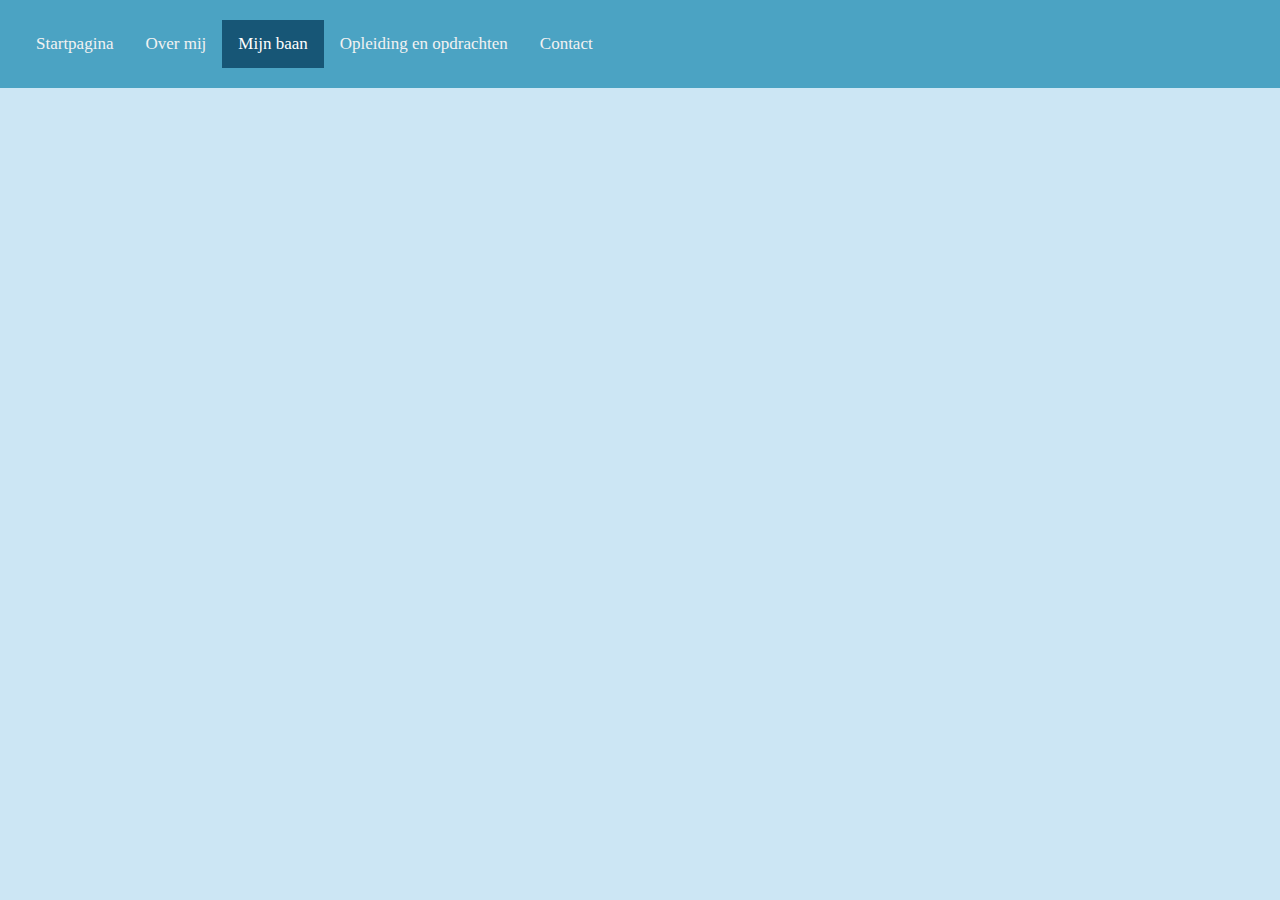
==== mijnbaan.html @ b88f522f "Add files via upload" ====
<!DOCTYPE html>
<html lang="en">
<head>
    <link rel="stylesheet" href="styles.css">
    <title>Document</title>
</head>
<body>
    <div class="header">
        <div class="topnav">
            <a href="index.html">Startpagina</a>
            <a href="overmij.html">Over mij</a>
            <a class="active" href="mijnbaan.html">Mijn baan</a>
            <a href="opleiding.html">Opleiding en opdrachten</a>
            <a href="contact.html">Contact</a>
        </div>
    </div>
</body>
</html>
---- styles.css ----
body {
    background-color: #CCE6F4;
    margin-top: 0px;
    margin-left: 0px;
    margin-right: 0px;

}

.header {
    padding: 20px;
    display: flex;
    flex-direction: column;
    background-color: #4BA3C3;
  }

.topnav a {
    float: left;
    color: #f2f2f2;
    text-align: center;
    padding: 14px 16px;
    text-decoration: none;
    font-size: 17px;
  }

.topnav a:hover {
    background-color: #CCE6F4;
    color: black;
  }
.topnav a.active {
    background-color: #175676;
    color: white;
  }

@media screen and (max-width: 630px) {
    .topnav a, .dropdown .dropbtn {
      float: none;
      display: block;
      text-align: left;
    }
    .dropdown-content {
      position: relative;
    }
    .dropdown:hover .dropdown-content {
      display: block;
    }
}
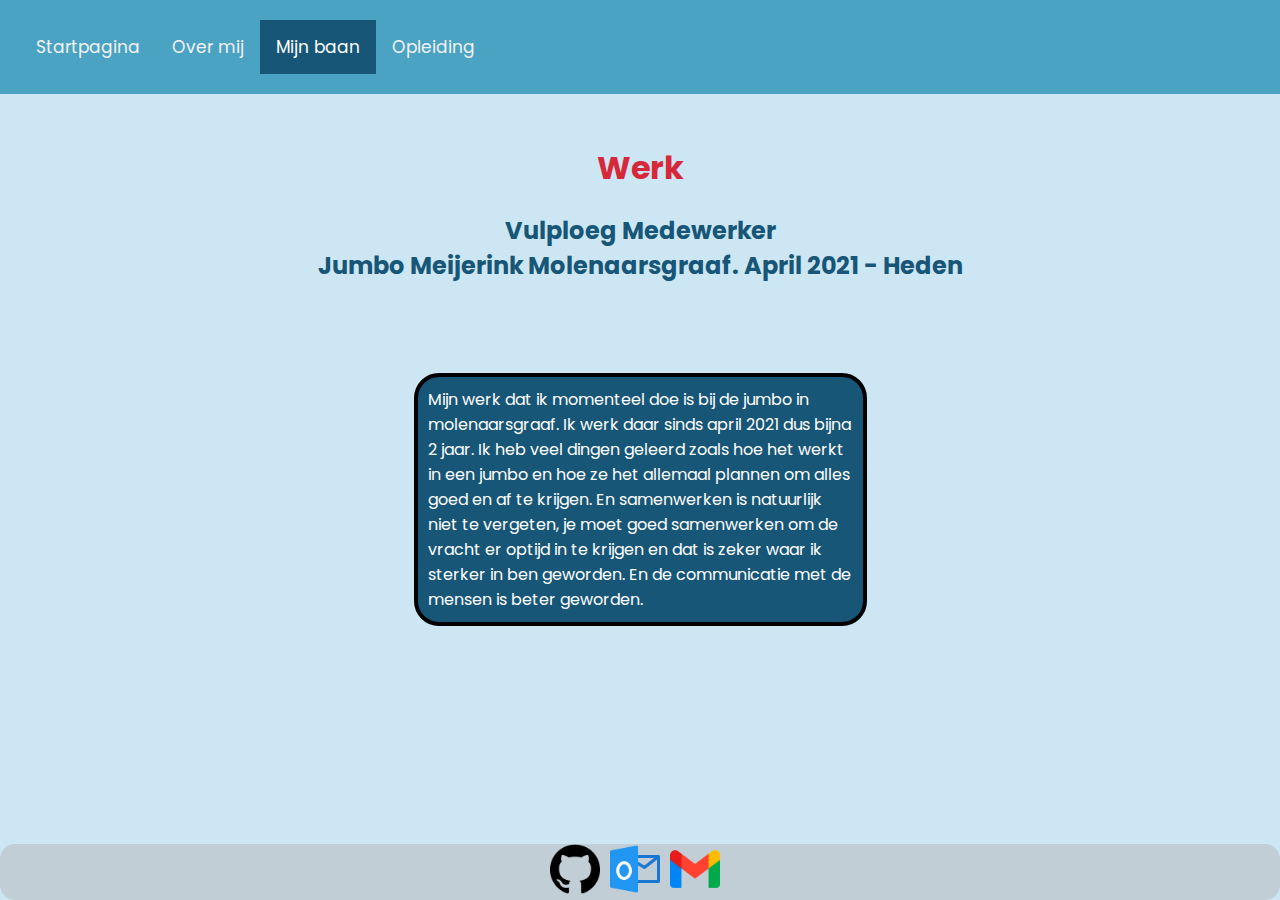
==== commit 35906fc4: "website" ====
--- a/mijnbaan.html
+++ b/mijnbaan.html
@@ -2,6 +2,8 @@
 <html lang="en">
 <head>
     <link rel="stylesheet" href="styles.css">
+    <meta http-equiv="X-UA-Compatible" content="IE=edge">
+    <meta name="viewport" content="width=device-width, initial-scale=1.0">
     <title>Document</title>
 </head>
 <body>
@@ -10,9 +12,32 @@
             <a href="index.html">Startpagina</a>
             <a href="overmij.html">Over mij</a>
             <a class="active" href="mijnbaan.html">Mijn baan</a>
-            <a href="opleiding.html">Opleiding en opdrachten</a>
-            <a href="contact.html">Contact</a>
+            <a href="opleiding.html">Opleiding</a>
         </div>
     </div>
+    <div class="tekst">
+        <center>
+            <h1 class="opleiding">Werk</h1>
+            <h2>Vulploeg Medewerker
+            <br>Jumbo Meijerink Molenaarsgraaf. April 2021 - Heden</h2>
+        </center>
+    </div>
+    <div class="overmij2">
+        <a> Mijn werk dat ik momenteel doe is bij de jumbo in molenaarsgraaf. Ik werk daar sinds april 2021 dus bijna 2 jaar. 
+            Ik heb veel dingen geleerd zoals hoe het werkt in een jumbo en hoe ze het allemaal plannen om alles goed en af te krijgen.
+             En samenwerken is natuurlijk niet te vergeten, je moet goed samenwerken om de vracht er optijd in te krijgen en dat is 
+             zeker waar ik sterker in ben geworden. En de communicatie met de mensen is beter geworden. </a>
+    </div>
+    <div class="footer">
+        <a href="https://github.com/LucHakkesteegt/Website-Opdrachten">
+            <img id="invert" class="github" src="afbeeldingen/github.png" alt="Github">
+        </a>
+        <a href="mailto:99072016@mydavinci.nl">
+            <img class="outlook" src="afbeeldingen/outlook.png" alt="outlook">
+        </a>
+        <a href="mailto:luchakkesteegt@gmail.com">
+            <img class="gmail" src="afbeeldingen/gmail.png" alt="gmail">
+        </a>
+</div>
 </body>
 </html>--- a/styles.css
+++ b/styles.css
@@ -1,46 +1,266 @@
+/* import poppins font */
+@import url('https://fonts.googleapis.com/css?family=Poppins:400,500,600,700&display=swap');
+/* use poppins */
 body {
-    background-color: #CCE6F4;
-    margin-top: 0px;
-    margin-left: 0px;
-    margin-right: 0px;
+  font-family: 'Poppins', sans-serif;
+  background-color: #CCE6F4;
+  margin-top: 0px;
+  margin-left: 0px;
+  margin-right: 0px;
 
 }
 
 .header {
-    padding: 20px;
-    display: flex;
-    flex-direction: column;
-    background-color: #4BA3C3;
-  }
+  padding: 20px;
+  display: flex;
+  flex-direction: column;
+  background-color: #4BA3C3;
+}
 
 .topnav a {
-    float: left;
-    color: #f2f2f2;
-    text-align: center;
-    padding: 14px 16px;
-    text-decoration: none;
-    font-size: 17px;
-  }
+  float: left;
+  color: #f2f2f2;
+  text-align: center;
+  padding: 14px 16px;
+  text-decoration: none;
+  font-size: 17px;
+}
 
 .topnav a:hover {
-    background-color: #CCE6F4;
-    color: black;
-  }
+  background-color: #CCE6F4;
+  color: black;
+}
 .topnav a.active {
-    background-color: #175676;
-    color: white;
-  }
-
-@media screen and (max-width: 630px) {
-    .topnav a, .dropdown .dropbtn {
-      float: none;
-      display: block;
-      text-align: left;
-    }
-    .dropdown-content {
-      position: relative;
-    }
-    .dropdown:hover .dropdown-content {
-      display: block;
-    }
+  background-color: #175676;
+  color: white;
+}
+
+@media screen and (max-width: 721px) {
+  .topnav a, .dropdown .dropbtn {
+    float: none;
+    display: block;
+    text-align: left;
+  }
+  .dropdown-content {
+    position: relative;
+  }
+  .dropdown:hover .dropdown-content {
+    display: block;
+  }
+}
+
+.tekst h1{
+  color: #D62839;
+  font-weight: bolder;
+}
+.tekst h2{
+  color: #175676;
+}
+.opleiding {
+  margin-top: 50px;
+}
+.github {
+  width: auto;
+  height: 50px;
+  margin-right: 10px;
+  transition: all 1s cubic-bezier(0.075, 0.82, 0.165, 1);
+}
+.github:hover {
+  width: auto;
+  height: 50px;
+  margin-right: 10px;
+  filter: invert(100%);
+  transition: all 1s cubic-bezier(0.075, 0.82, 0.165, 1);
+  transform: scale(1.2);
+}
+.gmail {
+  width: auto;
+  height: 50px;
+  margin-right: 10px;
+  transition: all 1s cubic-bezier(0.075, 0.82, 0.165, 1);
+}
+.gmail:hover {
+  width: auto;
+  height: 50px;
+  margin-right: 10px;
+  filter: invert(100%);
+  transition: all 1s cubic-bezier(0.075, 0.82, 0.165, 1);
+  transform: scale(1.2);
+}
+.outlook {
+  width: auto;
+  height: 50px;
+  margin-right: 10px;
+  transition: all 1s cubic-bezier(0.075, 0.82, 0.165, 1);
+}
+.outlook:hover {
+  width: auto;
+  height: 50px;
+  margin-right: 10px;
+  filter: invert(100%);
+  transition: all 1s cubic-bezier(0.075, 0.82, 0.165, 1);
+  transform: scale(1.2);
+}
+.schoolpplaatje {
+  width: auto;
+  height: 350px;
+  margin-left: 100px;
+}
+.softwareplaatje {
+  width: auto;
+  height: 350px;
+  float: right;
+  margin-right: 150px;
+}
+.jumbopplaatje {
+  width: auto;
+  height: 350px;
+  margin-left: 150px;
+}
+.footer {
+  background: #bababa88;
+  animation: footer forwards 1.5s cubic-bezier(0.23, 1, 0.320, 1);
+  position: fixed;
+  display: flex;
+  align-items: center !important;
+  justify-content: center !important;
+  text-align: center !important;
+  width: 100%;
+  bottom: 0;
+  height: auto;
+  font-size: 14px;
+  border-radius: 15px;
+  color: #fff;
+  z-index: 1;
+  backdrop-filter: blur(10px);
+}
+#foto
+{
+  border-radius: 25px;
+  z-index: 999;
+}
+.overmij {
+  background-color: #175676;
+  color: white;
+  margin: 0 auto;
+  margin-top: 125px;
+  width: 450px;
+  height: 150px;
+  align-items: center;
+  justify-content: center;
+  padding:10px;
+  border-radius: 25px;
+  z-index: 999;
+  border: solid 4px black;
+}
+.overmij2 {
+  background-color: #175676;
+  color: white;
+  margin: 0 auto;
+  margin-top: 90px;
+  width: 425px;
+  height: 225px;
+  align-items: center;
+  justify-content: center;
+  padding:10px;
+  border-radius: 25px;
+  z-index: 999;
+  border: solid 4px black;
+}
+.overmij3 {
+  background-color: #175676;
+  color: white;
+  margin: 0 auto;
+  margin-top: 50px;
+  width: 400px;
+  height: 200px;
+  align-items: center;
+  justify-content: center;
+  padding:10px;
+  border-radius: 25px;
+  z-index: 999;
+  border: solid 4px black;
+  float: left;
+  margin-left: 225px;
+}
+.overmij4 {
+  background-color: #175676;
+  color: white;
+  margin: 0 auto;
+  margin-top: 50px;
+  width: 400px;
+  height: 200px;
+  align-items: center;
+  justify-content: center;
+  padding:10px;
+  border-radius: 25px;
+  z-index: 999;
+  border: solid 4px black;
+  float: right;
+  margin-right: 225px;
+}
+.container {
+  width: 100%;
+  height: 100vh;
+  display: flex;
+  align-items: center;
+  justify-content: center;
+}
+.naam {
+  margin-top: -10%;
+  color: black;
+  z-index: -1;
+  font-size: 80px;
+  letter-spacing: 2px;
+  font-weight: 600;
+  position: relative;
+}
+.naam::before, .naam::after {
+  content: '';
+  padding: 70px;
+  position: absolute;
+  left: 0;
+  top: 50%;
+  display: block;
+  transform: translateX(-50%) translateY(-50%) rotate(0); 
+  animation: spin 6s alternate infinite ease-in-out;
+}
+.naam::before {
+  z-index: -1;
+  border-top: 15px solid #4BA3C3;
+  border-left: 15px solid #4BA3C3;
+}
+.naam::after {
+  z-index: -1;
+  border-bottom: 15px solid #4BA3C3;
+  border-right: 15px solid #4BA3C3;
+}
+@keyframes spin{
+  100%{
+    transform: translateX(-50%) translateY(-50%) rotate(360deg); 
+  }
+}
+.snowboardplaatje {
+  width: auto;
+  height: 425px;
+  float: left;
+  margin-left: 150px;
+  border-radius: 25px;
+  z-index: 999;
+  border: solid 4px black;
+}
+.fotohoofd {
+  width: auto;
+  height: 425px;
+  float: right;
+  margin-right: 125px;
+  border-radius: 25px;
+  z-index: 999;
+  border: solid 4px black;
+}
+
+@media screen and (max-width: 480px) {
+  .header {
+    width: auto;
+  }
 }